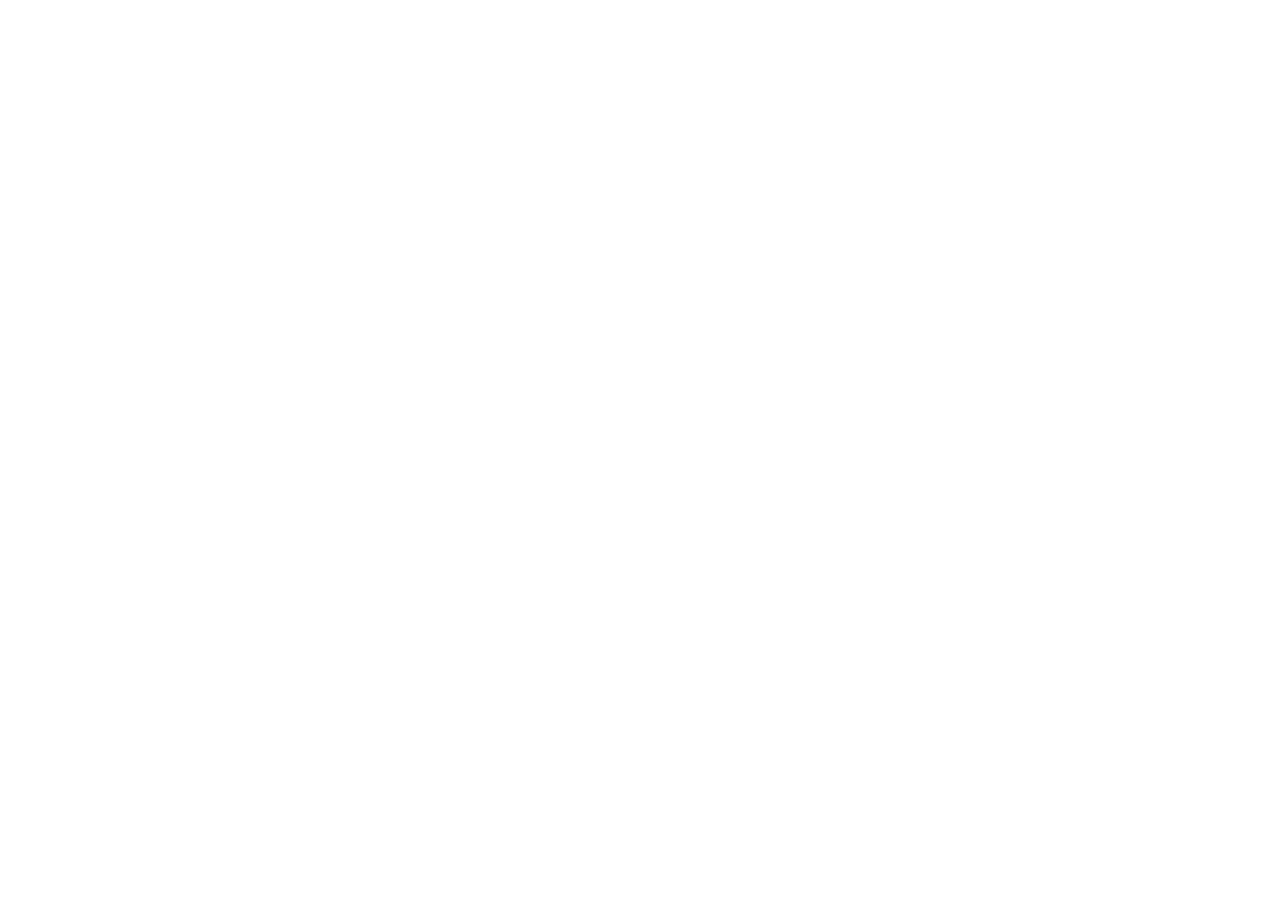
==== index.html @ 0065173b "commit inicia" ====
<!DOCTYPE html>
<html lang="en">
<head>
    <meta charset="UTF-8">
    <meta http-equiv="X-UA-Compatible" content="IE=edge">
    <meta name="viewport" content="width=device-width, initial-scale=1.0">

    <title>Bikecraft - Bicicletas Elétricas</title>
    <meta name="description" content="Bicicletas Elétricas de alta precisão e qualidade,
    feitas sob medida para o cliente. Explore o mundo na sua velocidade com a Bikecraft">

    <link rel="stylesheet" href="./css/style.css">
</head>
<body>
    
</body>
</html>
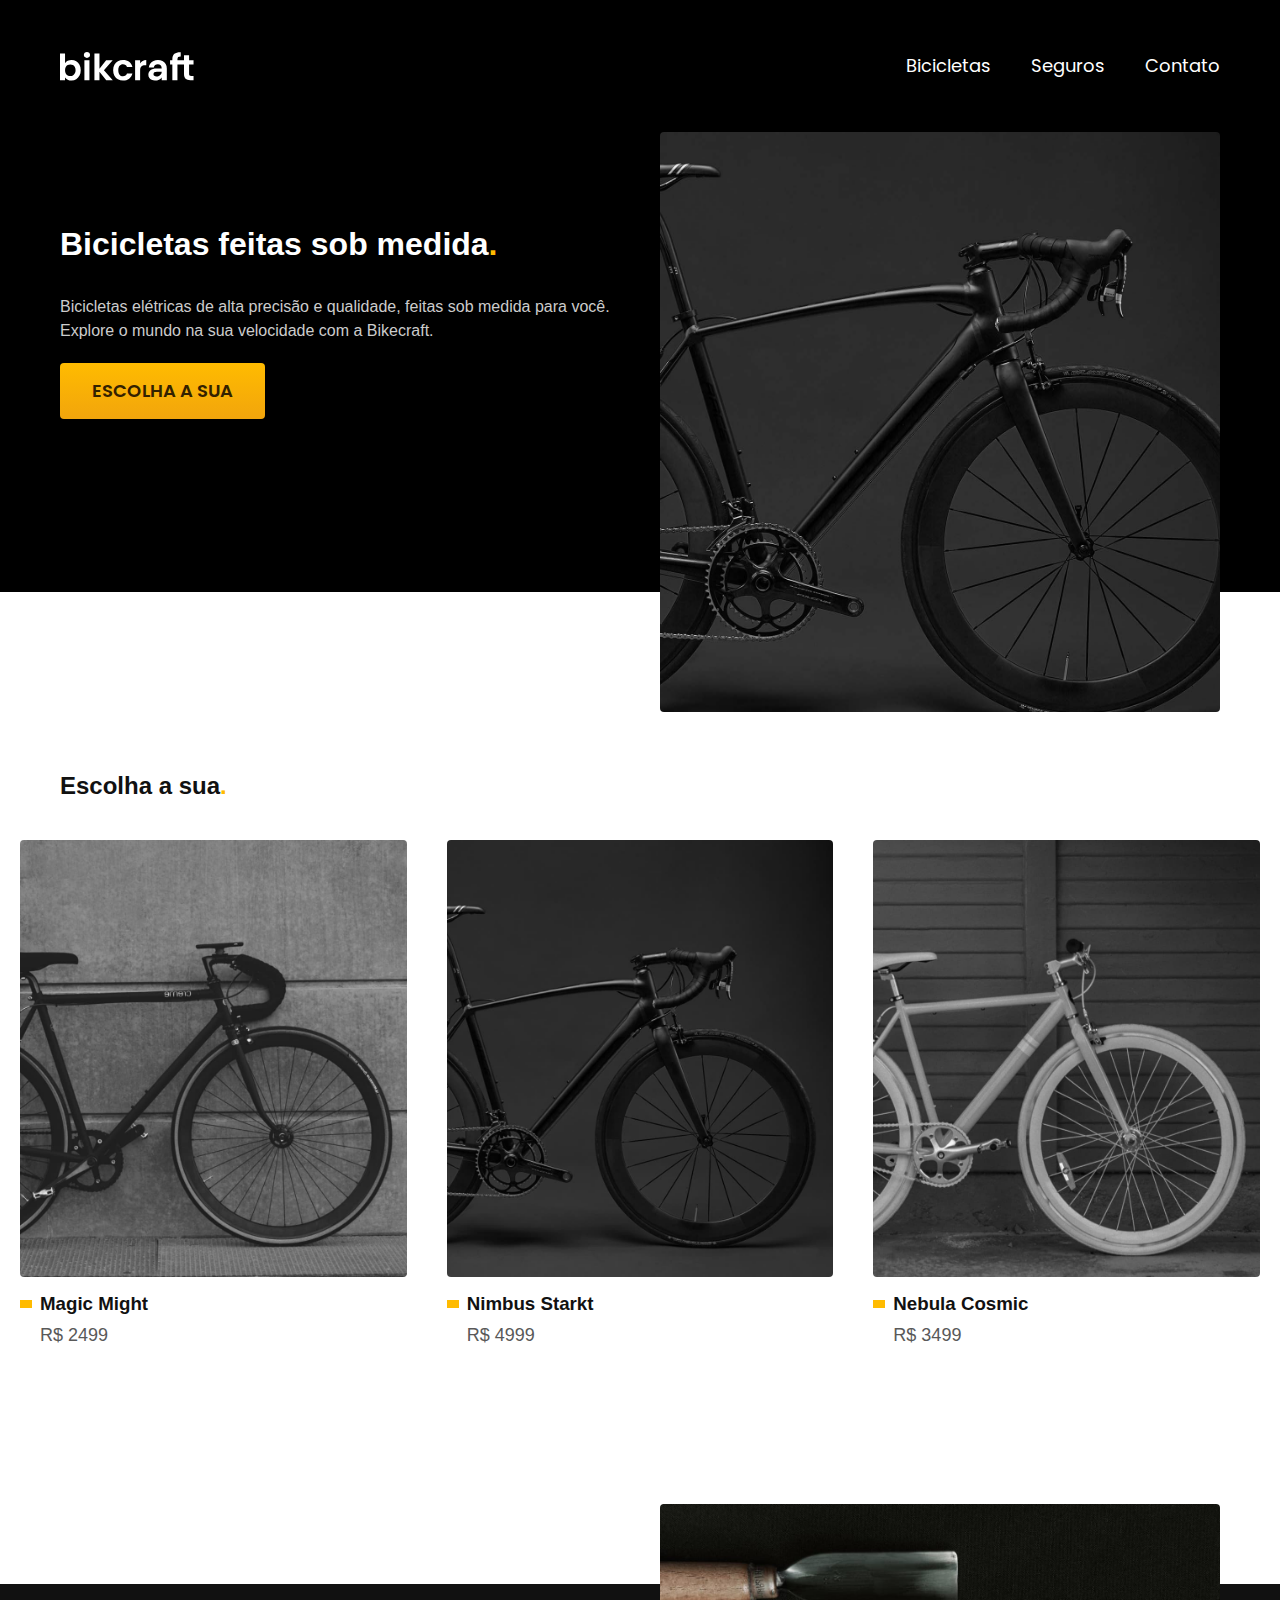
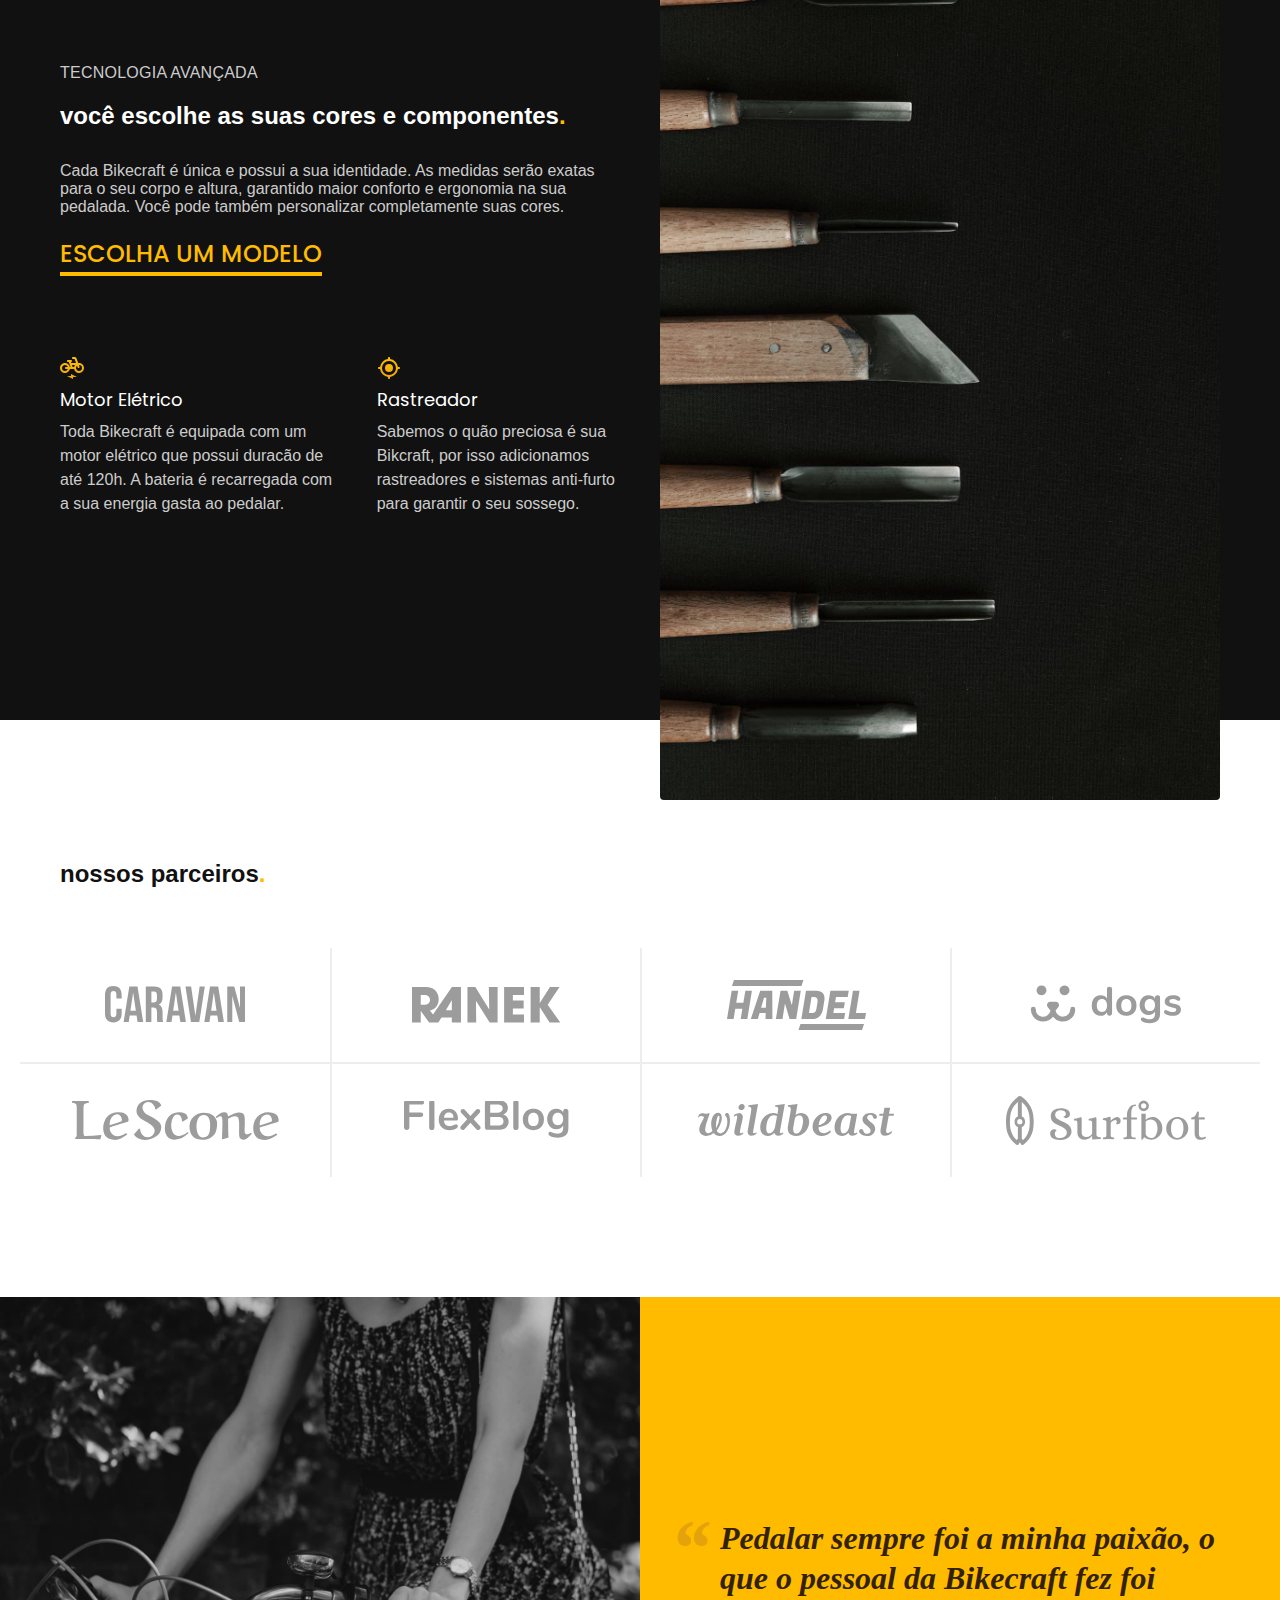
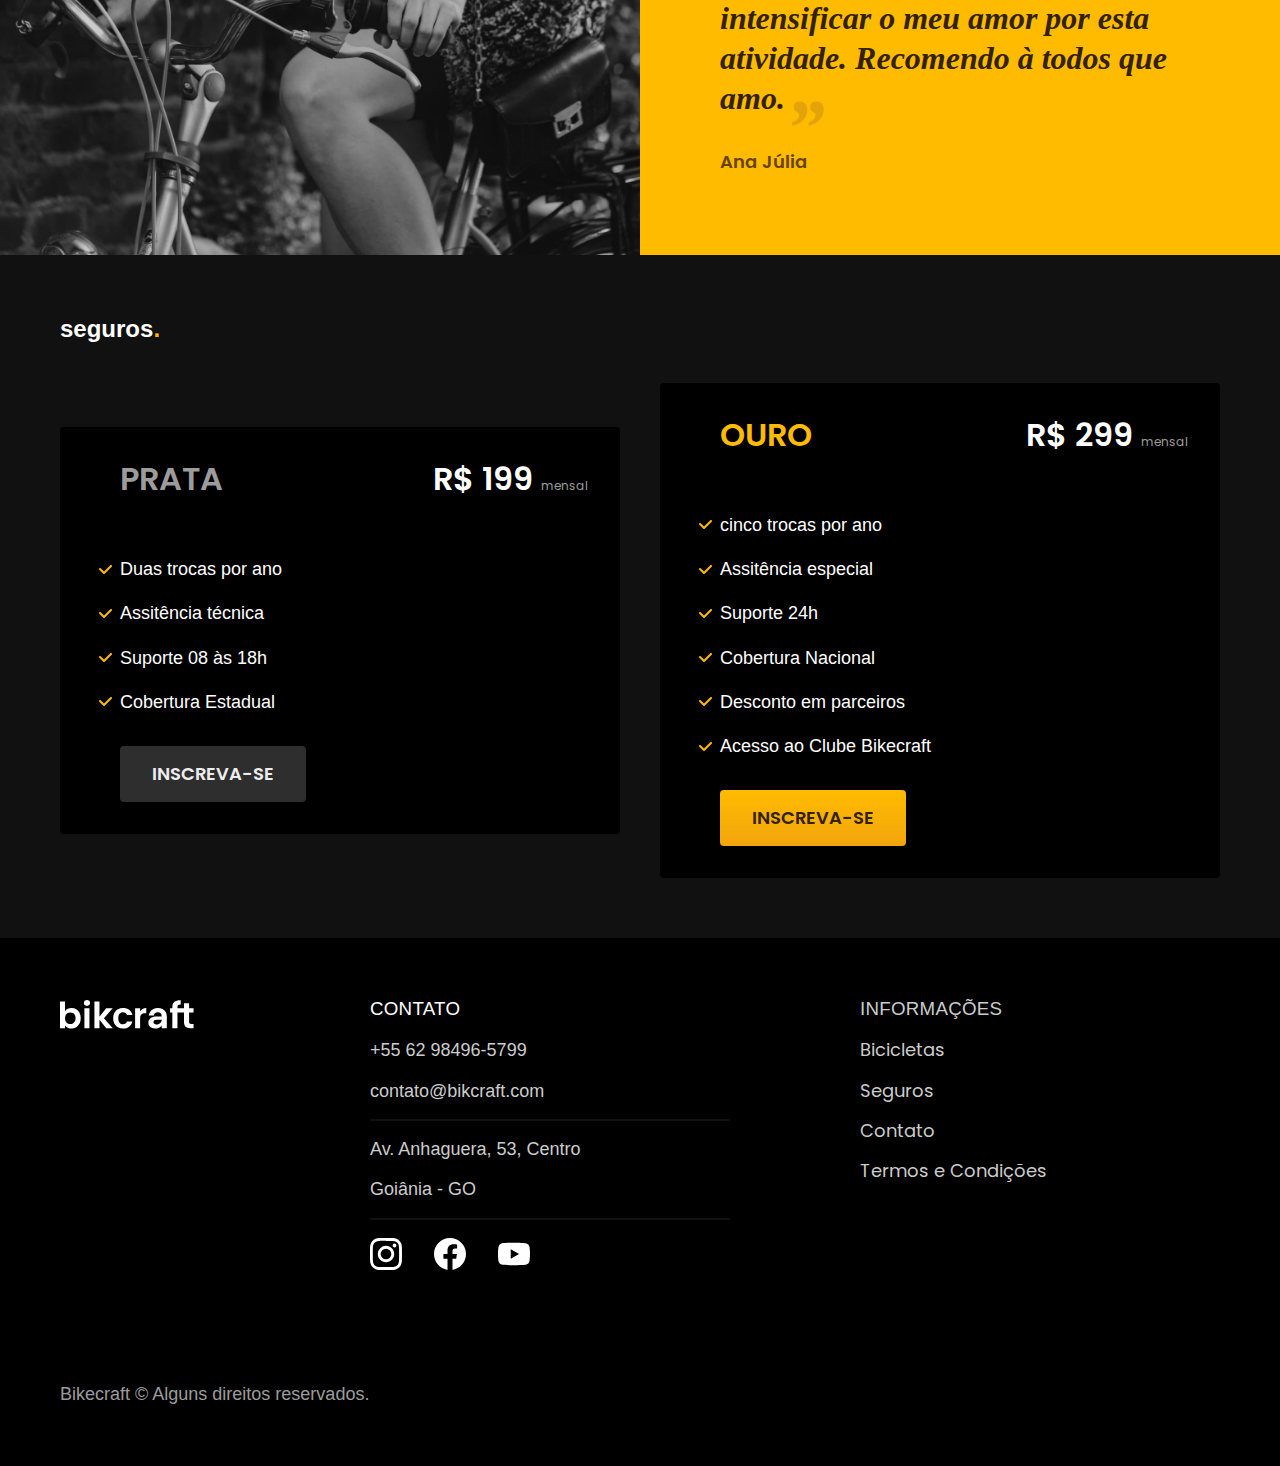
==== commit 038a24bf: "first commit" ====
--- a/index.html
+++ b/index.html
@@ -1,5 +1,5 @@
 <!DOCTYPE html>
-<html lang="en">
+<html lang="pt-br">
 <head>
     <meta charset="UTF-8">
     <meta http-equiv="X-UA-Compatible" content="IE=edge">
@@ -10,8 +10,208 @@
     feitas sob medida para o cliente. Explore o mundo na sua velocidade com a Bikecraft">
 
     <link rel="stylesheet" href="./css/style.css">
+
+    <link rel="preconnect" href="https://fonts.googleapis.com"> 
+    <link rel="preconnect" href="https://fonts.gstatic.com" crossorigin> 
+    <link href="https://fonts.googleapis.com/css2?family=Poppins:wght@400;600&
+    family=Roboto&display=swap" rel="stylesheet">
+
 </head>
 <body>
+    <header class="header-bg">
+        <div class="header container">
+            <a href="/">
+                <img src="./img/bikcraft.svg" alt="Bikecraft">
+            </a>
+
+            <nav aria-label="primaria">
+                <ul class="header-menu font-1-m cor-0">
+                    <li><a href="./bicicletas.html">Bicicletas</a></li>
+                    <li><a href="./seguros.html">Seguros</a></li>
+                    <li><a href="./contato.html">Contato</a></li>
+                </ul>
+            </nav>
+        </div>
+    </header>
+
+    <main class="introducao-bg">
+        <div class="introducao container">
+            <div class="introducao-conteudo">
+            <h1 class="font-1-xx1 cor-0">Bicicletas feitas sob medida<span class="cor-p1">.</span></h1>
+            <p class="font-2-l cor-4">Bicicletas elétricas de alta precisão e qualidade, feitas sob medida para você.
+                <br>Explore o mundo na sua velocidade com a Bikecraft.<br></p>
+                <a class="botao" href="./bicicletas.html">Escolha a sua</a>
+            </div>
+            <div>
+                <img src="./img/fotos/introducao.jpg" alt="Bicicleta elétrica preta">
+            </div>
+        </div>
+    </main>
+
+<article class="bicicletas-lista">
+    <h2 class=" container font-1-xx1">Escolha a sua<span class="cor-p1">.</span></h2>
     
+    <ul>
+        <li>
+            <a href="./bicicletas/magic.html">
+            <img src="./img/bicicletas/magic-home.jpg" alt="Bicicleta preta">
+            <h3 class="font-1-x1">Magic Might</h3>
+            <span class="font-2-m cor-8">R$ 2499</span>
+        </a>
+        </li>
+
+        <li>
+            <a href="./bicicletas/nimbus.html">
+            <img src="./img/bicicletas/nimbus-home.jpg" alt="Bicicleta preta">
+            <h3 class="font-1-x1">Nimbus Starkt</h3>
+            <span class="font-2-m cor-8">R$ 4999</span>
+        </a>
+        </li>
+
+        <li>
+            <a href="./bicicletas/nebula.html">
+            <img src="./img/bicicletas/nebula-home.jpg" alt="Bicicleta preta">
+            <h3 class="font-1-x1">Nebula Cosmic</h3>
+            <span class="font-2-m cor-8">R$ 3499</span>
+        </a>
+        </li>
+    </ul>
+</article>
+
+<article class="tecnologia-bg">
+    <div class="tecnologia container">
+        <div class="tecnologia-conteudo">
+        <span class="font-2-l-b cor-4">Tecnologia Avançada</span> 
+        <h2 class="font-1-xx1 cor-0">você escolhe as suas cores e componentes<span class="cor-p1">.</span></h2>
+        <p class="font-2-1 cor-4">Cada Bikecraft é única e possui a sua identidade. As medidas serão exatas para o 
+            seu corpo e altura, garantido maior conforto e ergonomia na sua pedalada. Você
+            pode também personalizar completamente suas cores.
+        </p>
+        <a class="link" href="./bicicletas.html">Escolha um modelo</a>
+        <div class="tecnologia-vantagens">
+        <div>
+            <img src="./img/icones/eletrica.svg">
+            <h3 class="font-1-m cor-0">Motor Elétrico</h3>
+            <p class="font-2-s cor-4">Toda Bikecraft é equipada com um motor elétrico que possui duracão de até
+                120h. A bateria é recarregada com a sua energia gasta ao pedalar.</p>
+        </div>
+        <div>
+            <img src="./img/icones/rastreador.svg">
+            <h3 class="font-1-m cor-0">Rastreador</h3>
+            <p class="font-2-s cor-4">Sabemos o quão preciosa é sua Bikcraft, por isso adicionamos rastreadores e
+                sistemas anti-furto para garantir o seu sossego.</p>
+            </div>
+        </div>
+    </div>
+        <div class="tecnologia-imagem">
+            <img src="./img/fotos/tecnologia.jpg" alt="">
+        </div>
+    </div>
+</article>
+
+<section class="parceiros" arial-label="Nossos Parceiros">
+    <h2 class="container font-1-xx1">nossos parceiros<span class="cor-p1">.</span></h2>
+
+    <ul>
+        <li><img src="./img/parceiros/caravan.svg" alt="caravan"></li>
+        <li><img src="./img/parceiros/ranek.svg" alt="ranek"></li>
+        <li><img src="./img/parceiros/handel.svg" alt="handel"></li>
+        <li><img src="./img/parceiros/dogs.svg" alt="dogs"></li>
+        <li><img src="./img/parceiros/lescone.svg" alt="lescone"></li>
+        <li><img src="./img/parceiros/flexblog.svg" alt="flexblog"></li>
+        <li><img src="./img/parceiros/wildbeast.svg" alt="wildbeast"></li>
+        <li><img src="./img/parceiros/surfbot.svg" alt="surfbot"></li>
+    </ul>
+</section>
+
+<section class="depoimento" arial-label="Depoimento">
+    <div>
+        <img src="./img/fotos/depoimento.jpg" alt="Pessoa pedalando uma bicicleta Bikcraft">
+    </div>
+    <div class="depoimento-conteudo">
+        <blockquote class="font-1-xl cor-p5">
+            <p>Pedalar sempre foi a minha paixão, o que o pessoal da Bikecraft
+                fez foi intensificar o meu amor por esta atividade.
+                Recomendo à todos que amo.</p>
+        </blockquote>
+        <span class="font-1-m-b cor-p4">Ana Júlia</span>
+    </div>
+</section>
+
+<article class="seguros-bg">
+    <div class="seguros container">
+        <h2 class="font-1-xx1 cor-0">seguros<span class="cor-p1">.</span></h2>
+        <div class="seguros-item">
+            <h3 class="font-1-xl cor-6">PRATA</h3>
+            <span class="font-1-xl cor-0">R$ 199 <spam class="font-1-xs cor-6">mensal</spam>
+            </span>
+            <ul class="font-2-m cor-0">
+                <li>Duas trocas por ano</li>
+                <li>Assitência técnica</li>
+                <li>Suporte 08 às 18h</li>
+                <li>Cobertura Estadual</li>
+            </ul>
+            <a class=" botao secundario" href="./orcamento.html">Inscreva-se</a>
+
+        </div>
+        
+        <div class="seguros-item">
+            <h3 class="font-1-xl cor-p1">OURO</h3>
+            <span class="font-1-xl cor-0">R$ 299 <spam class="font-1-xs cor-6">mensal</spam>
+            </span>
+            <ul class="font-2-m cor-0">
+                <li>cinco trocas por ano</li>
+                <li>Assitência especial</li>
+                <li>Suporte 24h</li>
+                <li>Cobertura Nacional</li>
+                <li>Desconto em parceiros</li>
+                <li>Acesso ao Clube Bikecraft</li>
+            </ul>
+            <a class=" botao" href="./orcamento.html">Inscreva-se</a>
+        </div>
+    </div> 
+</article>
+
+<footer class="footer-bg">
+    <div class="footer container">
+        <img src="./img/bikcraft.svg" alt="Bikcraft">
+    <div class="footer-contato">
+        <h3 class="font-2-l-b cor-0">Contato</h3>
+        <ul class="font-2-m cor-4">
+            <li><a href="tel:+5562984965799">+55 62 98496-5799</a></li>
+            <li><a href="mailto:contato@bikcraft.com">contato@bikcraft.com</a></li>
+            <li>Av. Anhaguera, 53, Centro</li>
+            <li>Goiânia - GO</li>
+        </ul>
+        <div class="footer-redes">
+            <a href="./">
+                <img src="./img/redes/instagram.svg" alt="Instagram">
+            </a>
+            <a href="./">
+                <img src="./img/redes/facebook.svg" alt="Facebook">
+            </a>
+
+            <a href="./">
+                <img src="./img/redes/youtube.svg" alt="Youtube">
+            </a>
+        </div>
+    </div>
+    <div class="footer-informacoes">
+        <h3 class="font-2-l-b cor-4">informações</h3>
+        <nav>
+            <ul class="font-1-m cor-4">
+                <li><a href="./bicicletas.html">Bicicletas</a></li>
+                <li><a href="./seguros.html">Seguros</a></li>
+                <li><a href="./contato.html">Contato</a></li>
+                <li><a href="./termos.html">Termos e Condições</a></li>
+            </ul>
+        </nav>
+    </div>
+    <p class="footer-copy font-2-m cor-6">Bikecraft © Alguns direitos reservados.</p>
+</div>
+</footer>
+
+<script src="./js/script.js"></script>
+
 </body>
 </html>--- a/css/style.css
+++ b/css/style.css
@@ -0,0 +1,50 @@
+@import "./global/global.css";
+
+@import "./utilidades/tipografia.css";
+@import "./utilidades/cores.css";
+
+@import "./global/header.css";
+@import "./global/footer.css";
+
+/*Utilidades*/
+@import "./utilidades/componentes.css";
+@import "./utilidades/formulario.css";
+
+
+/*home*/
+@import "./home/introducao.css";
+@import "./home/tecnologia.css";
+@import "./home/parceiros.css";
+@import "./home/depoimento.css";
+
+/*bicicletas*/
+@import "./bicicletas/bicicletas-lista.css";
+@import "./bicicletas/bicicletas.css";
+
+/*bicicleta*/
+@import "./bicicleta/bicicleta.css";
+@import "./bicicleta/seguro.css";
+
+
+
+/*seguros*/
+@import "./seguros/seguros.css";
+@import "./seguros/vantagens.css";
+@import "./seguros/perguntas.css";
+
+/*contato*/
+@import "./contato/contato.css";
+@import "./contato/lojas.css";
+
+
+@import "./orcamento/orcamento.css";
+
+
+/*termos*/
+@import "./termos/termos.css";
+
+
+
+
+
+
